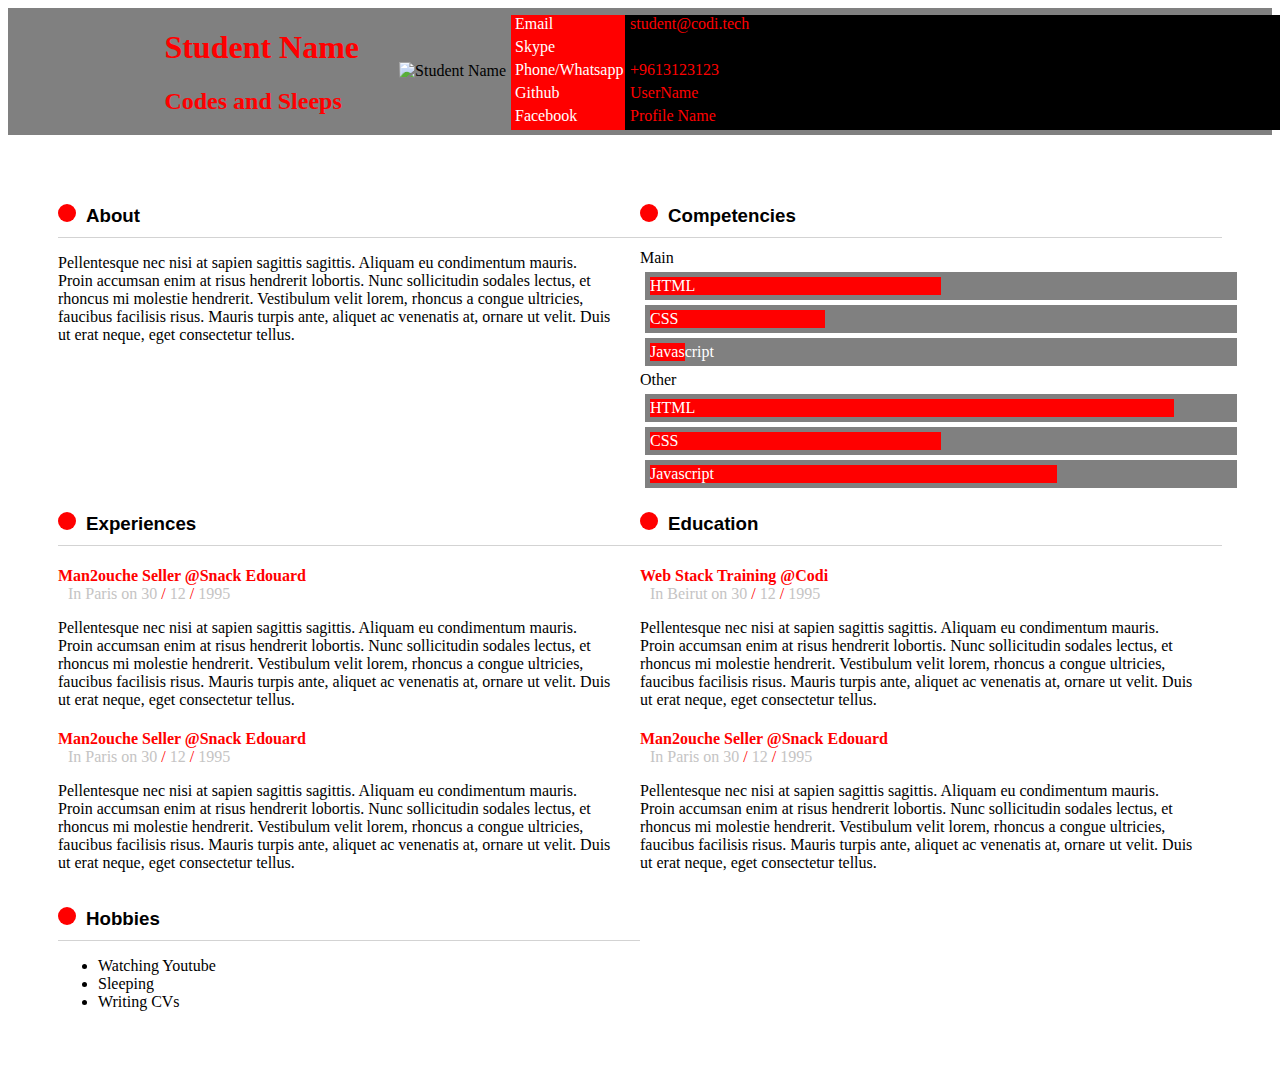
==== public/style1/index.html @ 7919b876 "style 1 desktop version" ====
<!DOCTYPE html>
<html lang="en">
  <head>
    <!-- Meta tags -->
    <meta http-equiv="content-type" content="text/html; charset=UTF-8" />
    <meta charset="utf-8" />
    <meta http-equiv="X-UA-Compatible" content="IE=edge,chrome=1" />
    <meta name="viewport" content="width=device-width, initial-scale=1.0" />
    <!-- /Meta tags -->
    <link rel="stylesheet" href="./style1.css"/>
    
    

    <title>JStudent | CV</title>

    <!-- Stylesheets -->
    <link rel="stylesheet" href="normalize.css" />
    <!-- /Stylesheets -->
  </head>
  <body>
    <div id="#wrapper">
      <header>
        <div>
          <hgroup>
            <h1>Student Name</h1>
            <h2>Codes and Sleeps</h2>
          </hgroup>
          <figure>
            <img src="../images/110x110.png" alt="Student Name" />
          </figure>
        </div>
      </header>
      <div class="content">
        <section id="about">
          <h3>About</h3>
          <p>
            Pellentesque nec nisi at sapien sagittis sagittis. Aliquam eu
            condimentum mauris. Proin accumsan enim at risus hendrerit lobortis.
            Nunc sollicitudin sodales lectus, et rhoncus mi molestie hendrerit.
            Vestibulum velit lorem, rhoncus a congue ultricies, faucibus
            facilisis risus. Mauris turpis ante, aliquet ac venenatis at, ornare
            ut velit. Duis ut erat neque, eget consectetur tellus.
          </p>
        </section>
        <section id="competencies">
          <h3>Competencies</h3>
          <div class="skills skills-primary">
            <div class="skill" data-skill="5">
              <span>HTML</span>
            </div>
            <div class="skill" data-skill="3">
              <span>CSS</span>
            </div>
            <div class="skill" data-skill="1">
              <span>Javascript</span>
            </div>
          </div>
          <div class="skills skills-secondary">
            <div class="skill" data-skill="9">
              <span>HTML</span>
            </div>
            <div class="skill" data-skill="5">
              <span>CSS</span>
            </div>
            <div class="skill" data-skill="7">
              <span>Javascript</span>
            </div>
          </div>
        </section>
        <section id="experiences">
          <h3>Experiences</h3>
          <div class="experience">
            <h4>
              <span class="experience-type">Man2ouche Seller</span>
              <span class="experience-institution">Snack Edouard</span>
            </h4>
            <div class="experience-details">
              <span class="experience-location">
                Paris
              </span>
              <span class="experience-date">
                <span class="day">30</span>
                <span class="experience-date-separator">/</span>
                <span class="month">12</span>
                <span class="experience-date-separator">/</span>
                <span class="year">1995</span>
              </span>
            </div>
            <p class="experience-description">
              Pellentesque nec nisi at sapien sagittis sagittis. Aliquam eu
              condimentum mauris. Proin accumsan enim at risus hendrerit
              lobortis. Nunc sollicitudin sodales lectus, et rhoncus mi molestie
              hendrerit. Vestibulum velit lorem, rhoncus a congue ultricies,
              faucibus facilisis risus. Mauris turpis ante, aliquet ac venenatis
              at, ornare ut velit. Duis ut erat neque, eget consectetur tellus.
            </p>
          </div>
          <div class="experience">
            <h4>
              <span class="experience-type">Man2ouche Seller</span>
              <span class="experience-institution">Snack Edouard</span>
            </h4>
            <div class="experience-details">
              <span class="experience-location">
                Paris
              </span>
              <span class="experience-date">
                <span class="day">30</span>
                <span class="experience-date-separator">/</span>
                <span class="month">12</span>
                <span class="experience-date-separator">/</span>
                <span class="year">1995</span>
              </span>
            </div>
            <p class="experience-description">
              Pellentesque nec nisi at sapien sagittis sagittis. Aliquam eu
              condimentum mauris. Proin accumsan enim at risus hendrerit
              lobortis. Nunc sollicitudin sodales lectus, et rhoncus mi molestie
              hendrerit. Vestibulum velit lorem, rhoncus a congue ultricies,
              faucibus facilisis risus. Mauris turpis ante, aliquet ac venenatis
              at, ornare ut velit. Duis ut erat neque, eget consectetur tellus.
            </p>
          </div>
        </section>
        <section id="education">
          <h3>Education</h3>
          <div class="experience">
            <h4>
              <span class="experience-type">Web Stack Training</span>
              <span class="experience-institution">Codi</span>
            </h4>
            <div class="experience-details">
              <span class="experience-location">
                Beirut
              </span>
              <span class="experience-date">
                <span class="day">30</span>
                <span class="experience-date-separator">/</span>
                <span class="month">12</span>
                <span class="experience-date-separator">/</span>
                <span class="year">1995</span>
              </span>
            </div>
            <p class="experience-description">
              Pellentesque nec nisi at sapien sagittis sagittis. Aliquam eu
              condimentum mauris. Proin accumsan enim at risus hendrerit
              lobortis. Nunc sollicitudin sodales lectus, et rhoncus mi molestie
              hendrerit. Vestibulum velit lorem, rhoncus a congue ultricies,
              faucibus facilisis risus. Mauris turpis ante, aliquet ac venenatis
              at, ornare ut velit. Duis ut erat neque, eget consectetur tellus.
            </p>
          </div>
          <div class="experience">
            <h4>
              <span class="experience-type">Man2ouche Seller</span>
              <span class="experience-institution">Snack Edouard</span>
            </h4>
            <div class="experience-details">
              <span class="experience-location">
                Paris
              </span>
              <span class="experience-date">
                <span class="day">30</span>
                <span class="experience-date-separator">/</span>
                <span class="month">12</span>
                <span class="experience-date-separator">/</span>
                <span class="year">1995</span>
              </span>
            </div>
            <p class="experience-description">
              Pellentesque nec nisi at sapien sagittis sagittis. Aliquam eu
              condimentum mauris. Proin accumsan enim at risus hendrerit
              lobortis. Nunc sollicitudin sodales lectus, et rhoncus mi molestie
              hendrerit. Vestibulum velit lorem, rhoncus a congue ultricies,
              faucibus facilisis risus. Mauris turpis ante, aliquet ac venenatis
              at, ornare ut velit. Duis ut erat neque, eget consectetur tellus.
            </p>
          </div>
        </section>
        <section id="hobbies">
          <h3>Hobbies</h3>
          <ul>
            <li>Watching Youtube</li>
            <li>Sleeping</li>
            <li>Writing CVs</li>
          </ul>
        </section>
        <section id="contact">
          <h3>Contact</h3>
          <div class="contacts">
            <dl class="contact contact-email">
              <dt class="contact-type">Email</dt>
              <dd class="contact-value">
                <a href="mailto:student@codi.tech">student@codi.tech</a>
              </dd>
            </dl>
            <dl class="contact contact-skype">
              <dt class="contact-type">Skype</dt>
              <dd class="contact-value">first-last</dd>
            </dl>
            <dl class="contact contact-phone">
              <dt class="contact-type">Phone/Whatsapp</dt>
              <dd class="contact-value">
                <a href="tel:+96170261482">+9613123123</a>
              </dd>
            </dl>
            <dl class="contact contact-github">
              <dt class="contact-type">Github</dt>
              <dd class="contact-value">
                <a href="https://github.com/User/" target="_blank">UserName</a>
              </dd>
            </dl>
            <dl class="contact contact-facebook">
              <dt class="contact-type">Facebook</dt>
              <dd class="contact-value">
                <a href="//www.facebook.com/profileName" target="_blank"
                  >Profile Name</a
                >
              </dd>
            </dl>
          </div>
        </section>
      </div>
    </div>
  </body>
</html>
---- public/style1/style1.css ----
header{
  background-color: gray;
 
  padding-left: 10%;

 
}

header div{
      
  display: flex;
  align-items: center;
}

hgroup{
  color: red;
  padding-left: 30px;
}

.contact-type{
  background-color: red;
}


dt{

  background-color: red;
  color: white;
  width: 32%;
  padding-bottom: 5px;
  padding-left: 4px;
}
dd a{
 text-decoration: none;
 color: red;
}


#contact {
  position: absolute;
  right: 0;
  top: 15px;



  
  
}

.contact {
  display: flex;
  margin: 0;
  width: min-content;
 
  

  
}

.contact-value {
  margin-left: 0%;
  width: 650px;
  background-color: black;
  padding-left: 5px;
}
.contact-type{
  width: 110px;
}



h4 span{
  color: red;
}
.experience-details{
  color: rgb(197, 196, 196);
  padding-left: 10px; 
  margin-top:0;

 
}
.experience h4{
margin-bottom: 0;
}

.experience-description{
padding-right: 25px;
}



#about p{
padding-right: 25px;
}
.skill{

  background-color:gray;
  width: 100%;
  color: white;
  padding: 5px;
  margin: 5px;

}
.skill span {
  display: inherit;
  background-color: red;

  


}
.skills-primary::before {
  content: "Main";
}

.skills-secondary::before {
  content: "Other";
}

.skill[data-skill="5"] span {
  width: 50%;
}
.skill[data-skill="3"] span {
  width: 30%;
}

.skill[data-skill="1"] span {
  width: 6%;
}

.skill[data-skill="9"] span {
  width: 90%;
}

.skill[data-skill="5"] span {
  width: 50%;
}

.skill[data-skill="7"] span {
  width: 70%;
}

section h3{
border-bottom: 1px solid lightgray;
font-family: sans-serif;
padding-bottom: 10px;
margin-bottom: 2%;




}


section h3::before{
content: "";
width: 18px;
height: 18px;
background-color: red;
display: inline-block;
border-radius: 50%;
margin-right: 10px;
}

#contact h3{
display: none;
}


.content{
display: grid;
margin: 50px;
grid-template-columns: 1fr 1fr;


}

.experience-institution::before{
content: "@";

}
.experience-location::before{
content: "In";
}
.experience-location::after{
content: "on";
}
.experience-date-separator{
color: red;
}



@media (max-width:480px){

#contact {
  position: static;

}

.contact {
  display: flex;
  margin: 0;
  width: min-content;

  
}

.contact-value {
  margin-left: 0%;
  width: 480px;
  background-color: black;
  padding-left: 5px;
}
.contact-type{
  width: 110px;
}


.content{
display: grid;
width: 90%;
margin: auto;
grid-template-columns: 250px;
}
header div{
      
display: flex;
flex-direction: column;
justify-content: center;
align-items: flex-start;

}
.skill[data-skill="1"] span {
width: 15%;
}
.contact-value {
background-color: white;
}
header{
background-color: rgb(150, 143, 143);
width: 400px;

}
#contact h3{
display: inherit;
}


}
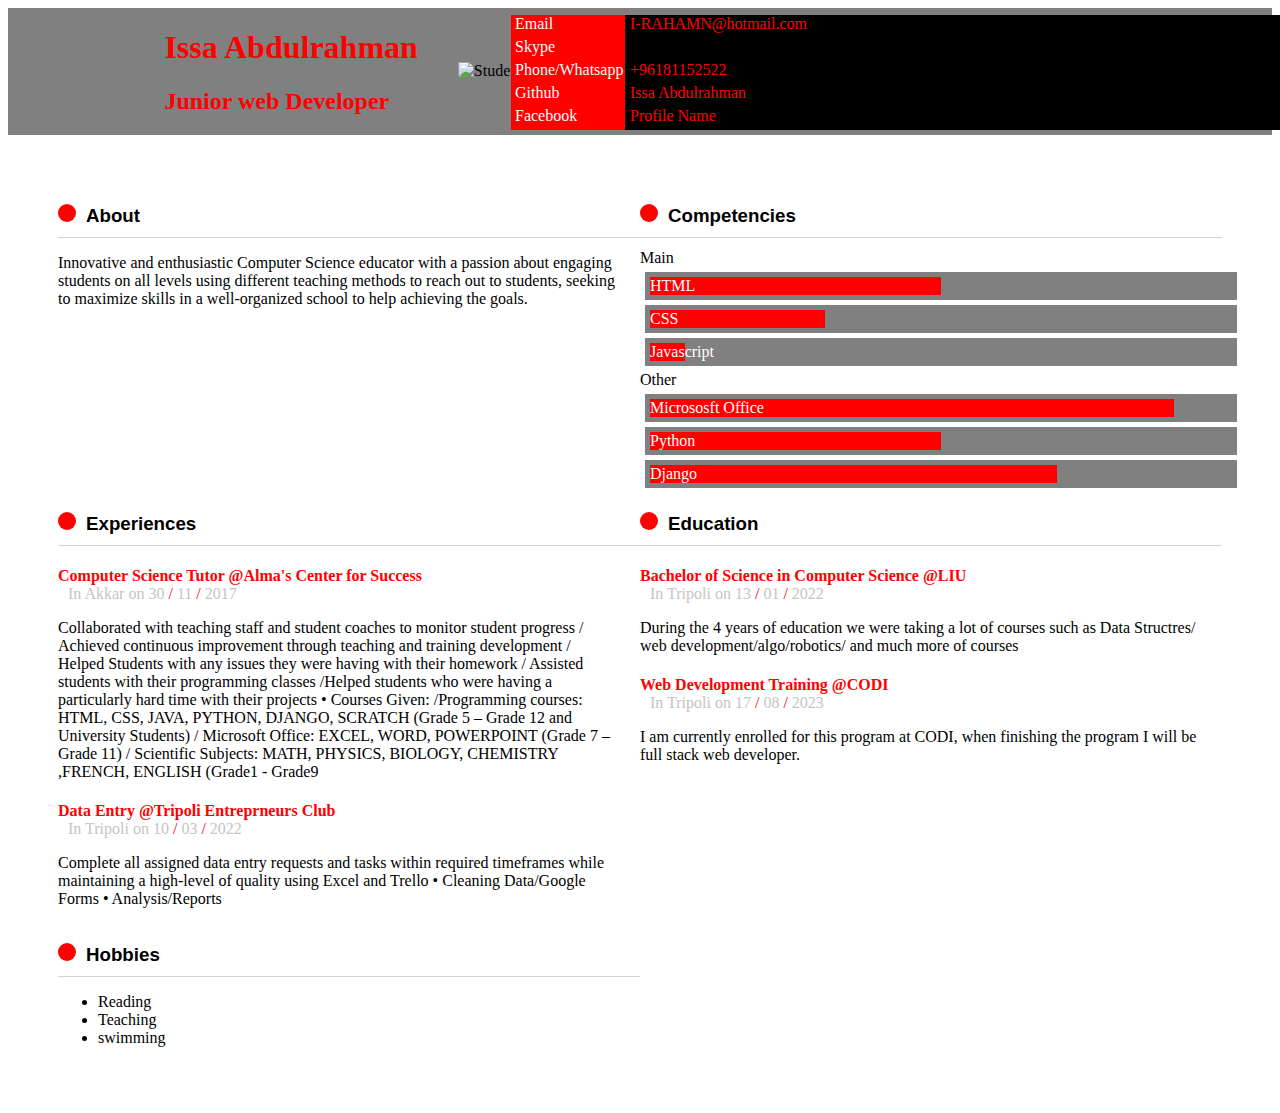
==== commit d461c956: "style 1 with my Information" ====
--- a/public/style1/index.html
+++ b/public/style1/index.html
@@ -7,7 +7,7 @@
     <meta http-equiv="X-UA-Compatible" content="IE=edge,chrome=1" />
     <meta name="viewport" content="width=device-width, initial-scale=1.0" />
     <!-- /Meta tags -->
-    <link rel="stylesheet" href="./style1.css"/>
+    <link rel="stylesheet" href="./style.css"/>
     
     
 
@@ -22,11 +22,11 @@
       <header>
         <div>
           <hgroup>
-            <h1>Student Name</h1>
-            <h2>Codes and Sleeps</h2>
+            <h1>Issa Abdulrahman</h1>
+            <h2>Junior web Developer</h2>
           </hgroup>
           <figure>
-            <img src="../images/110x110.png" alt="Student Name" />
+            <img src="../images/ Image 2023-08-18 at 8.50.07 PM.jpeg" alt="Student Name" />
           </figure>
         </div>
       </header>
@@ -34,12 +34,10 @@
         <section id="about">
           <h3>About</h3>
           <p>
-            Pellentesque nec nisi at sapien sagittis sagittis. Aliquam eu
-            condimentum mauris. Proin accumsan enim at risus hendrerit lobortis.
-            Nunc sollicitudin sodales lectus, et rhoncus mi molestie hendrerit.
-            Vestibulum velit lorem, rhoncus a congue ultricies, faucibus
-            facilisis risus. Mauris turpis ante, aliquet ac venenatis at, ornare
-            ut velit. Duis ut erat neque, eget consectetur tellus.
+            Innovative and enthusiastic Computer Science educator
+             with a passion about engaging students on all levels using
+             different teaching methods to reach out to students, seeking to maximize skills 
+             in a well-organized school to help achieving the goals.
           </p>
         </section>
         <section id="competencies">
@@ -57,13 +55,13 @@
           </div>
           <div class="skills skills-secondary">
             <div class="skill" data-skill="9">
-              <span>HTML</span>
+              <span>Micrososft Office</span>
             </div>
             <div class="skill" data-skill="5">
-              <span>CSS</span>
+              <span>Python</span>
             </div>
             <div class="skill" data-skill="7">
-              <span>Javascript</span>
+              <span>Django</span>
             </div>
           </div>
         </section>
@@ -71,54 +69,57 @@
           <h3>Experiences</h3>
           <div class="experience">
             <h4>
-              <span class="experience-type">Man2ouche Seller</span>
-              <span class="experience-institution">Snack Edouard</span>
-            </h4>
-            <div class="experience-details">
-              <span class="experience-location">
-                Paris
+              <span class="experience-type">Computer Science Tutor</span>
+              <span class="experience-institution">Alma's Center for Success</span>
+            </h4>
+            <div class="experience-details">
+              <span class="experience-location">
+                Akkar
               </span>
               <span class="experience-date">
                 <span class="day">30</span>
                 <span class="experience-date-separator">/</span>
-                <span class="month">12</span>
-                <span class="experience-date-separator">/</span>
-                <span class="year">1995</span>
-              </span>
-            </div>
-            <p class="experience-description">
-              Pellentesque nec nisi at sapien sagittis sagittis. Aliquam eu
-              condimentum mauris. Proin accumsan enim at risus hendrerit
-              lobortis. Nunc sollicitudin sodales lectus, et rhoncus mi molestie
-              hendrerit. Vestibulum velit lorem, rhoncus a congue ultricies,
-              faucibus facilisis risus. Mauris turpis ante, aliquet ac venenatis
-              at, ornare ut velit. Duis ut erat neque, eget consectetur tellus.
-            </p>
-          </div>
-          <div class="experience">
-            <h4>
-              <span class="experience-type">Man2ouche Seller</span>
-              <span class="experience-institution">Snack Edouard</span>
-            </h4>
-            <div class="experience-details">
-              <span class="experience-location">
-                Paris
-              </span>
-              <span class="experience-date">
-                <span class="day">30</span>
-                <span class="experience-date-separator">/</span>
-                <span class="month">12</span>
-                <span class="experience-date-separator">/</span>
-                <span class="year">1995</span>
-              </span>
-            </div>
-            <p class="experience-description">
-              Pellentesque nec nisi at sapien sagittis sagittis. Aliquam eu
-              condimentum mauris. Proin accumsan enim at risus hendrerit
-              lobortis. Nunc sollicitudin sodales lectus, et rhoncus mi molestie
-              hendrerit. Vestibulum velit lorem, rhoncus a congue ultricies,
-              faucibus facilisis risus. Mauris turpis ante, aliquet ac venenatis
-              at, ornare ut velit. Duis ut erat neque, eget consectetur tellus.
+                <span class="month">11</span>
+                <span class="experience-date-separator">/</span>
+                <span class="year">2017</span>
+              </span>
+            </div>
+            <p class="experience-description">
+              	Collaborated with teaching staff and student coaches to monitor student progress 
+              /	Achieved continuous improvement through teaching and training development 
+              /	Helped Students with any issues they were having with their homework 
+              /	Assisted students with their programming classes 
+              /Helped students who were having a particularly hard time with their projects 
+              •	Courses Given: 
+              /Programming courses: HTML, CSS, JAVA, PYTHON, DJANGO, SCRATCH 
+              (Grade 5 – Grade 12 and University Students) 
+              /	Microsoft Office: EXCEL, WORD, POWERPOINT  
+              (Grade 7 – Grade 11) 
+              /	Scientific Subjects: MATH, PHYSICS, BIOLOGY, CHEMISTRY ,FRENCH, ENGLISH (Grade1 - Grade9
+            </p>
+          </div>
+          <div class="experience">
+            <h4>
+              <span class="experience-type">Data Entry</span>
+              <span class="experience-institution">Tripoli Entreprneurs Club</span>
+            </h4>
+            <div class="experience-details">
+              <span class="experience-location">
+                Tripoli
+              </span>
+              <span class="experience-date">
+                <span class="day">10</span>
+                <span class="experience-date-separator">/</span>
+                <span class="month">03</span>
+                <span class="experience-date-separator">/</span>
+                <span class="year">2022</span>
+              </span>
+            </div>
+            <p class="experience-description">
+              Complete all assigned data entry requests and tasks within required timeframes while maintaining a high-level of quality 
+              using Excel and Trello 
+•	Cleaning Data/Google Forms 
+•	Analysis/Reports
             </p>
           </div>
         </section>
@@ -126,63 +127,55 @@
           <h3>Education</h3>
           <div class="experience">
             <h4>
-              <span class="experience-type">Web Stack Training</span>
-              <span class="experience-institution">Codi</span>
-            </h4>
-            <div class="experience-details">
-              <span class="experience-location">
-                Beirut
-              </span>
-              <span class="experience-date">
-                <span class="day">30</span>
-                <span class="experience-date-separator">/</span>
-                <span class="month">12</span>
-                <span class="experience-date-separator">/</span>
-                <span class="year">1995</span>
-              </span>
-            </div>
-            <p class="experience-description">
-              Pellentesque nec nisi at sapien sagittis sagittis. Aliquam eu
-              condimentum mauris. Proin accumsan enim at risus hendrerit
-              lobortis. Nunc sollicitudin sodales lectus, et rhoncus mi molestie
-              hendrerit. Vestibulum velit lorem, rhoncus a congue ultricies,
-              faucibus facilisis risus. Mauris turpis ante, aliquet ac venenatis
-              at, ornare ut velit. Duis ut erat neque, eget consectetur tellus.
-            </p>
-          </div>
-          <div class="experience">
-            <h4>
-              <span class="experience-type">Man2ouche Seller</span>
-              <span class="experience-institution">Snack Edouard</span>
-            </h4>
-            <div class="experience-details">
-              <span class="experience-location">
-                Paris
-              </span>
-              <span class="experience-date">
-                <span class="day">30</span>
-                <span class="experience-date-separator">/</span>
-                <span class="month">12</span>
-                <span class="experience-date-separator">/</span>
-                <span class="year">1995</span>
-              </span>
-            </div>
-            <p class="experience-description">
-              Pellentesque nec nisi at sapien sagittis sagittis. Aliquam eu
-              condimentum mauris. Proin accumsan enim at risus hendrerit
-              lobortis. Nunc sollicitudin sodales lectus, et rhoncus mi molestie
-              hendrerit. Vestibulum velit lorem, rhoncus a congue ultricies,
-              faucibus facilisis risus. Mauris turpis ante, aliquet ac venenatis
-              at, ornare ut velit. Duis ut erat neque, eget consectetur tellus.
+              <span class="experience-type">Bachelor of Science in Computer Science</span>
+              <span class="experience-institution">LIU</span>
+            </h4>
+            <div class="experience-details">
+              <span class="experience-location">
+                Tripoli
+              </span>
+              <span class="experience-date">
+                <span class="day">13</span>
+                <span class="experience-date-separator">/</span>
+                <span class="month">01</span>
+                <span class="experience-date-separator">/</span>
+                <span class="year">2022</span>
+              </span>
+            </div>
+            <p class="experience-description">
+              During the 4 years of education we were taking a lot of courses 
+              such as Data Structres/ web development/algo/robotics/ and much more of courses
+            </p>
+          </div>
+          <div class="experience">
+            <h4>
+              <span class="experience-type">Web Development Training</span>
+              <span class="experience-institution">CODI</span>
+            </h4>
+            <div class="experience-details">
+              <span class="experience-location">
+                Tripoli
+              </span>
+              <span class="experience-date">
+                <span class="day">17</span>
+                <span class="experience-date-separator">/</span>
+                <span class="month">08</span>
+                <span class="experience-date-separator">/</span>
+                <span class="year">2023</span>
+              </span>
+            </div>
+            <p class="experience-description">
+              I am currently enrolled for this program at CODI, when finishing the program 
+              I will be full stack web developer. 
             </p>
           </div>
         </section>
         <section id="hobbies">
           <h3>Hobbies</h3>
           <ul>
-            <li>Watching Youtube</li>
-            <li>Sleeping</li>
-            <li>Writing CVs</li>
+            <li>Reading</li>
+            <li>Teaching</li>
+            <li>swimming</li>
           </ul>
         </section>
         <section id="contact">
@@ -191,7 +184,7 @@
             <dl class="contact contact-email">
               <dt class="contact-type">Email</dt>
               <dd class="contact-value">
-                <a href="mailto:student@codi.tech">student@codi.tech</a>
+                <a href="mailto:I-RAHMAN@hotmail.com">I-RAHAMN@hotmail.com</a>
               </dd>
             </dl>
             <dl class="contact contact-skype">
@@ -201,13 +194,13 @@
             <dl class="contact contact-phone">
               <dt class="contact-type">Phone/Whatsapp</dt>
               <dd class="contact-value">
-                <a href="tel:+96170261482">+9613123123</a>
+                <a href="tel:+96170261482">+96181152522</a>
               </dd>
             </dl>
             <dl class="contact contact-github">
               <dt class="contact-type">Github</dt>
               <dd class="contact-value">
-                <a href="https://github.com/User/" target="_blank">UserName</a>
+                <a href="https://github.com/Issa-Abdulrahman" target="_blank">Issa Abdulrahman</a>
               </dd>
             </dl>
             <dl class="contact contact-facebook">
--- a/public/style1/style.css
+++ b/public/style1/style.css
@@ -0,0 +1,249 @@
+
+header{
+  background-color: gray;
+ 
+  padding-left: 10%;
+
+ 
+}
+
+header div{
+      
+  display: flex;
+  align-items: center;
+}
+
+hgroup{
+  color: red;
+  padding-left: 30px;
+}
+
+.contact-type{
+  background-color: red;
+}
+
+
+dt{
+
+  background-color: red;
+  color: white;
+  width: 32%;
+  padding-bottom: 5px;
+  padding-left: 4px;
+}
+dd a{
+ text-decoration: none;
+ color: red;
+}
+
+
+#contact {
+  position: absolute;
+  right: 0;
+  top: 15px;
+
+
+
+  
+  
+}
+
+.contact {
+  display: flex;
+  margin: 0;
+  width: min-content;
+ 
+  
+
+  
+}
+
+.contact-value {
+  margin-left: 0%;
+  width: 650px;
+  background-color: black;
+  padding-left: 5px;
+}
+.contact-type{
+  width: 110px;
+}
+
+
+
+h4 span{
+  color: red;
+}
+.experience-details{
+  color: rgb(197, 196, 196);
+  padding-left: 10px; 
+  margin-top:0;
+
+ 
+}
+.experience h4{
+margin-bottom: 0;
+}
+
+.experience-description{
+padding-right: 25px;
+}
+
+
+
+#about p{
+padding-right: 25px;
+}
+.skill{
+
+  background-color:gray;
+  width: 100%;
+  color: white;
+  padding: 5px;
+  margin: 5px;
+
+}
+.skill span {
+  display: inherit;
+  background-color: red;
+
+  
+
+
+}
+.skills-primary::before {
+  content: "Main";
+}
+
+.skills-secondary::before {
+  content: "Other";
+}
+
+.skill[data-skill="5"] span {
+  width: 50%;
+}
+.skill[data-skill="3"] span {
+  width: 30%;
+}
+
+.skill[data-skill="1"] span {
+  width: 6%;
+}
+
+.skill[data-skill="9"] span {
+  width: 90%;
+}
+
+.skill[data-skill="5"] span {
+  width: 50%;
+}
+
+.skill[data-skill="7"] span {
+  width: 70%;
+}
+
+section h3{
+border-bottom: 1px solid lightgray;
+font-family: sans-serif;
+padding-bottom: 10px;
+margin-bottom: 2%;
+
+
+
+
+}
+
+
+section h3::before{
+content: "";
+width: 18px;
+height: 18px;
+background-color: red;
+display: inline-block;
+border-radius: 50%;
+margin-right: 10px;
+}
+
+#contact h3{
+display: none;
+}
+
+
+.content{
+display: grid;
+margin: 50px;
+grid-template-columns: 1fr 1fr;
+
+
+}
+
+.experience-institution::before{
+content: "@";
+
+}
+.experience-location::before{
+content: "In";
+}
+.experience-location::after{
+content: "on";
+}
+.experience-date-separator{
+color: red;
+}
+
+@media screen and (max-width:480px){
+ 
+  #contact {
+    position: static;
+  
+  }
+ 
+  .contact {
+    display: flex;
+    margin: 0;
+    width: min-content;
+
+    
+  }
+ 
+  .contact-value {
+    margin-left: 0%;
+    width: 480px;
+    background-color: black;
+    padding-left: 5px;
+  }
+  .contact-type{
+    width: 110px;
+  }
+ 
+  
+.content{
+  display: grid;
+  width: 90%;
+  margin: auto;
+  grid-template-columns: 250px;
+}
+header div{
+        
+  display: flex;
+  flex-direction: column;
+  justify-content: center;
+  align-items: flex-start;
+ 
+}
+.skill[data-skill="1"] span {
+  width: 15%;
+}
+.contact-value {
+ background-color: white;
+}
+header{
+  background-color: gray;
+  width: 400px;
+
+}
+#contact h3{
+  display: inherit;
+}
+  
+
+}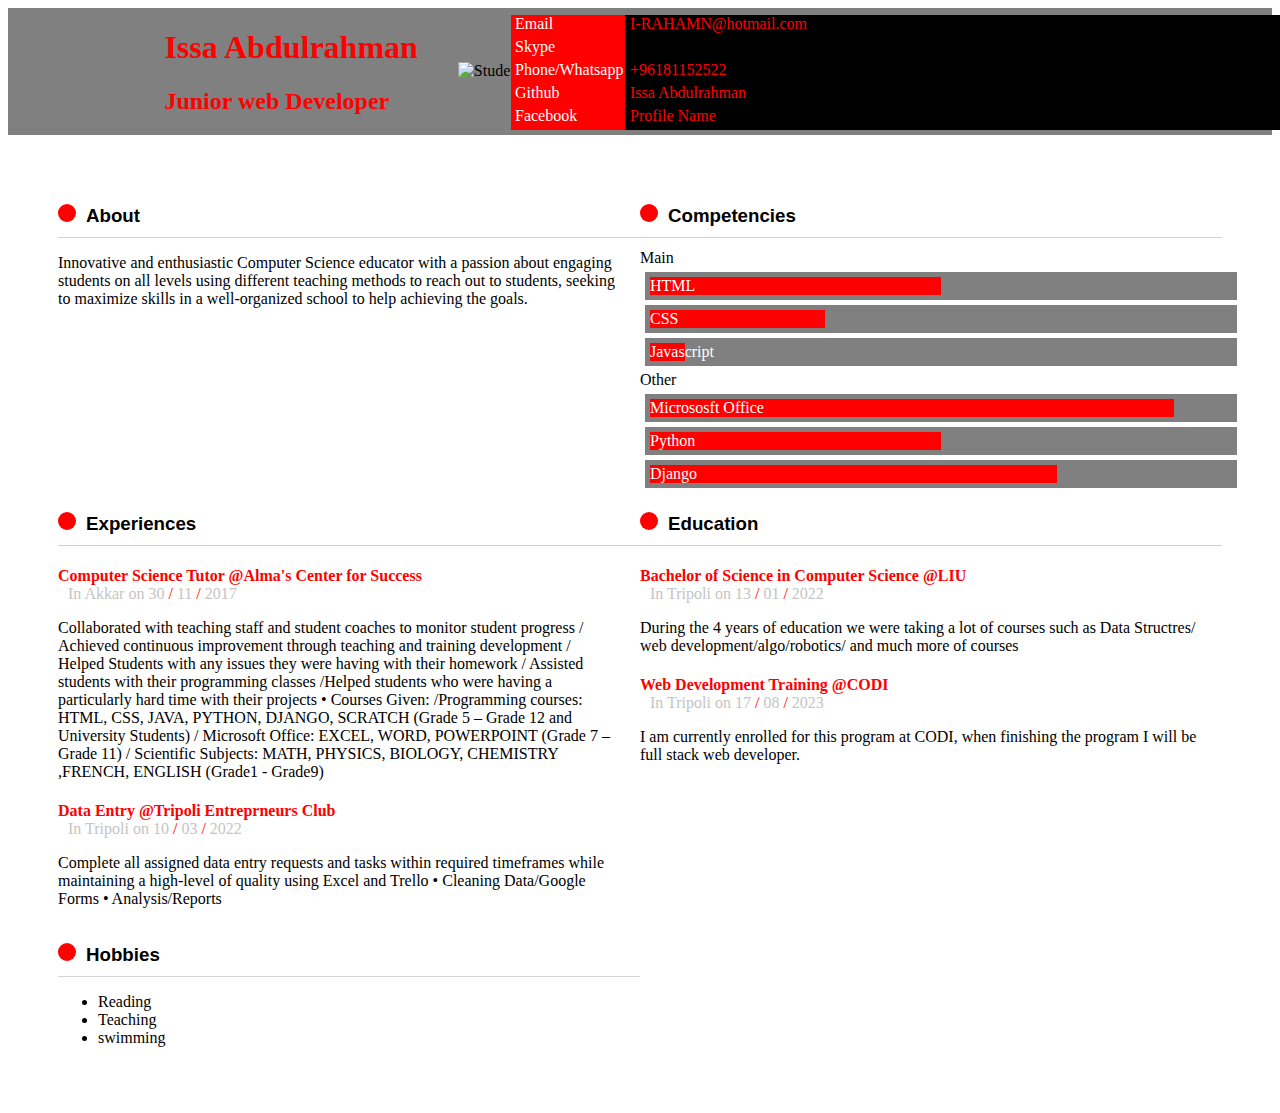
==== commit 6d6e6396: "style 2 with my Information" ====
--- a/public/style1/index.html
+++ b/public/style1/index.html
@@ -95,7 +95,7 @@
               (Grade 5 – Grade 12 and University Students) 
               /	Microsoft Office: EXCEL, WORD, POWERPOINT  
               (Grade 7 – Grade 11) 
-              /	Scientific Subjects: MATH, PHYSICS, BIOLOGY, CHEMISTRY ,FRENCH, ENGLISH (Grade1 - Grade9
+              /	Scientific Subjects: MATH, PHYSICS, BIOLOGY, CHEMISTRY ,FRENCH, ENGLISH (Grade1 - Grade9)
             </p>
           </div>
           <div class="experience">
